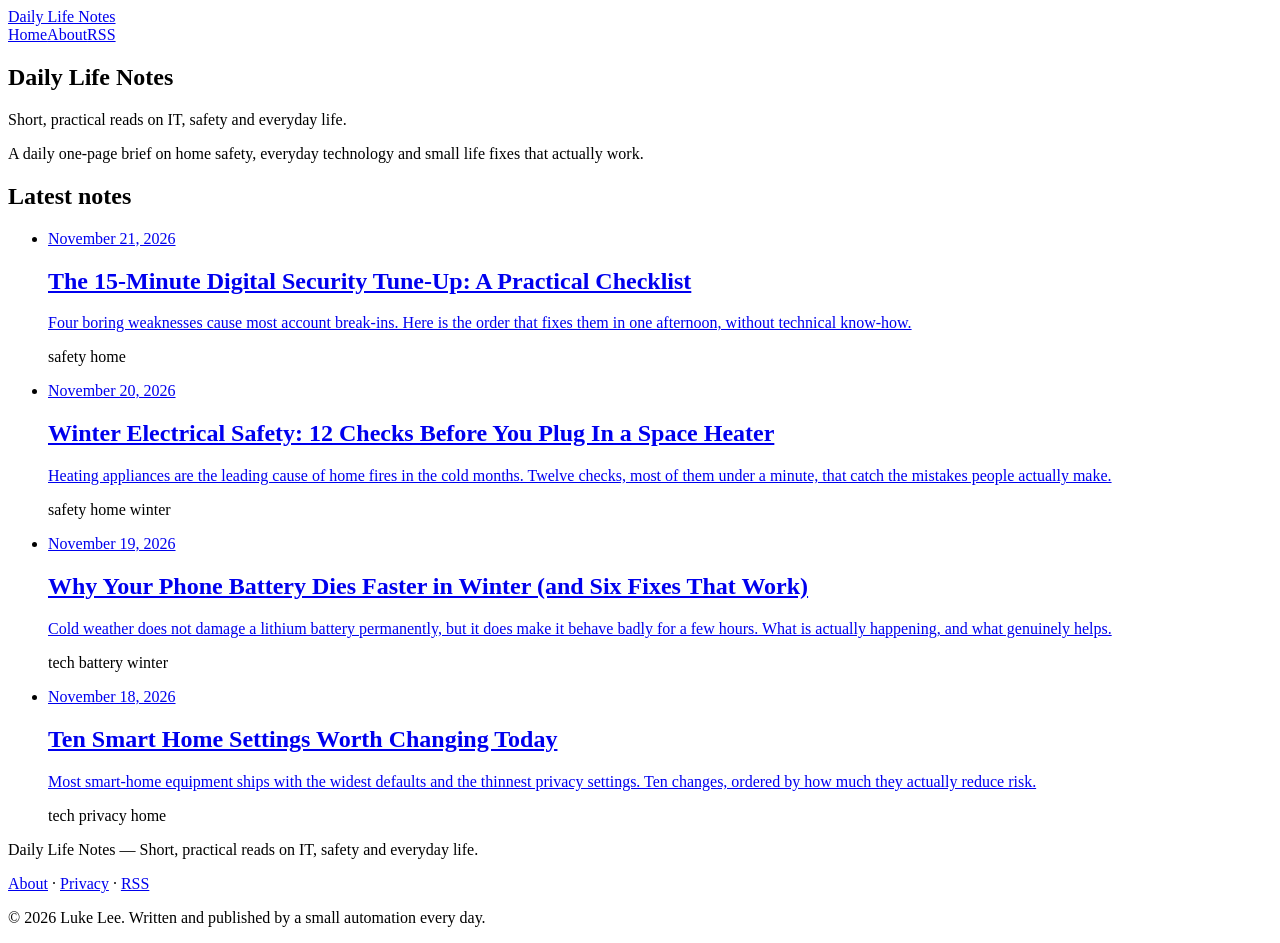
==== index.html @ 11ed5053 "post: The 15-Minute Digital Security Tune-Up: A Practical Checklist (2026-11-21) Published 2026-11-2" ====
<!DOCTYPE html>
<html lang="en">
<head>
  <meta charset="utf-8">
  <meta name="viewport" content="width=device-width, initial-scale=1">
  <title>Daily Life Notes</title>
  <meta name="description" content="A daily one-page brief on home safety, everyday technology and small life fixes that actually work.">
  <meta name="author" content="Luke Lee">
  <meta property="og:site_name" content="Daily Life Notes">
  <meta property="og:title" content="Daily Life Notes">
  <meta property="og:description" content="A daily one-page brief on home safety, everyday technology and small life fixes that actually work.">
  <meta property="og:type" content="website">
  <link rel="canonical" href="https://lukelee5555-sudo.github.io/daily-life-notes/">
  <link rel="stylesheet" href="/daily-life-notes/assets/style.css">
  <link rel="alternate" type="application/rss+xml" title="Daily Life Notes" href="/daily-life-notes/feed.xml">
</head>
<body>
  <header class="site-head">
    <a class="brand" href="/daily-life-notes/">Daily Life Notes</a>
    <nav><a href="/daily-life-notes/">Home</a><a href="/daily-life-notes/about.html">About</a><a href="/daily-life-notes/feed.xml">RSS</a></nav>
  </header>
  <main>
    <section class="hero">
      <h1>Daily Life Notes</h1>
      <p class="lede">Short, practical reads on IT, safety and everyday life.</p>
      <p class="sub">A daily one-page brief on home safety, everyday technology and small life fixes that actually work.</p>
    </section>
    <section>
      <h2 class="section-title">Latest notes</h2>
      <ul class="cards">
      <li class="card">
        <a href="/daily-life-notes/posts/2026-11-21-15-minute-digital-security-tune-up-practical-checklist.html">
          <time datetime="2026-11-21">November 21, 2026</time>
          <h2>The 15-Minute Digital Security Tune-Up: A Practical Checklist</h2>
          <p>Four boring weaknesses cause most account break-ins. Here is the order that fixes them in one afternoon, without technical know-how.</p>
        </a>
        <p class="tags"><span class="tag">safety</span> <span class="tag">home</span></p>
      </li>
      <li class="card">
        <a href="/daily-life-notes/posts/2026-11-20-winter-electrical-safety.html">
          <time datetime="2026-11-20">November 20, 2026</time>
          <h2>Winter Electrical Safety: 12 Checks Before You Plug In a Space Heater</h2>
          <p>Heating appliances are the leading cause of home fires in the cold months. Twelve checks, most of them under a minute, that catch the mistakes people actually make.</p>
        </a>
        <p class="tags"><span class="tag">safety</span> <span class="tag">home</span> <span class="tag">winter</span></p>
      </li>
      <li class="card">
        <a href="/daily-life-notes/posts/2026-11-19-phone-battery-cold-weather.html">
          <time datetime="2026-11-19">November 19, 2026</time>
          <h2>Why Your Phone Battery Dies Faster in Winter (and Six Fixes That Work)</h2>
          <p>Cold weather does not damage a lithium battery permanently, but it does make it behave badly for a few hours. What is actually happening, and what genuinely helps.</p>
        </a>
        <p class="tags"><span class="tag">tech</span> <span class="tag">battery</span> <span class="tag">winter</span></p>
      </li>
      <li class="card">
        <a href="/daily-life-notes/posts/2026-11-18-smart-home-privacy-checklist.html">
          <time datetime="2026-11-18">November 18, 2026</time>
          <h2>Ten Smart Home Settings Worth Changing Today</h2>
          <p>Most smart-home equipment ships with the widest defaults and the thinnest privacy settings. Ten changes, ordered by how much they actually reduce risk.</p>
        </a>
        <p class="tags"><span class="tag">tech</span> <span class="tag">privacy</span> <span class="tag">home</span></p>
      </li>
      </ul>
    </section>

  </main>
  <footer class="site-foot">
    <p>Daily Life Notes — Short, practical reads on IT, safety and everyday life.</p>
    <p><a href="/daily-life-notes/about.html">About</a> · <a href="/daily-life-notes/privacy.html">Privacy</a> · <a href="/daily-life-notes/feed.xml">RSS</a></p>
    <p class="tiny">© 2026 Luke Lee. Written and published by a small automation every day.</p>
  </footer>
</body>
</html>
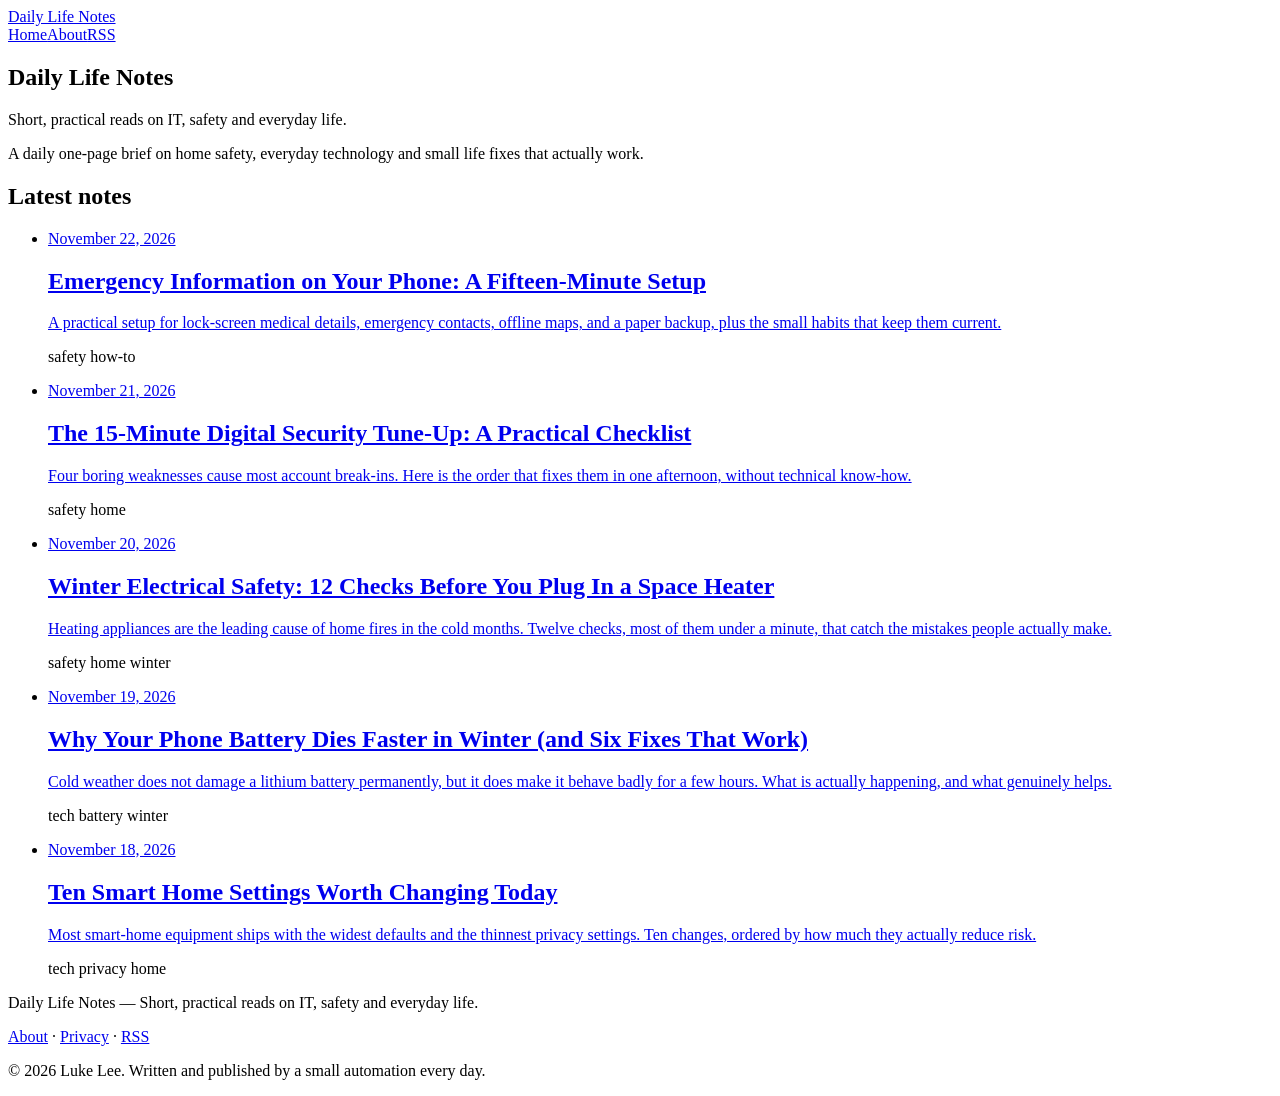
==== commit aabd5ab9: "post: Emergency Information on Your Phone: A Fifteen-Minute Setup (2026-11-22) Published 2026-11-22 " ====
--- a/index.html
+++ b/index.html
@@ -28,6 +28,14 @@
     <section>
       <h2 class="section-title">Latest notes</h2>
       <ul class="cards">
+      <li class="card">
+        <a href="/daily-life-notes/posts/2026-11-22-emergency-information-phone-fifteen-minute-setup.html">
+          <time datetime="2026-11-22">November 22, 2026</time>
+          <h2>Emergency Information on Your Phone: A Fifteen-Minute Setup</h2>
+          <p>A practical setup for lock-screen medical details, emergency contacts, offline maps, and a paper backup, plus the small habits that keep them current.</p>
+        </a>
+        <p class="tags"><span class="tag">safety</span> <span class="tag">how-to</span></p>
+      </li>
       <li class="card">
         <a href="/daily-life-notes/posts/2026-11-21-15-minute-digital-security-tune-up-practical-checklist.html">
           <time datetime="2026-11-21">November 21, 2026</time>
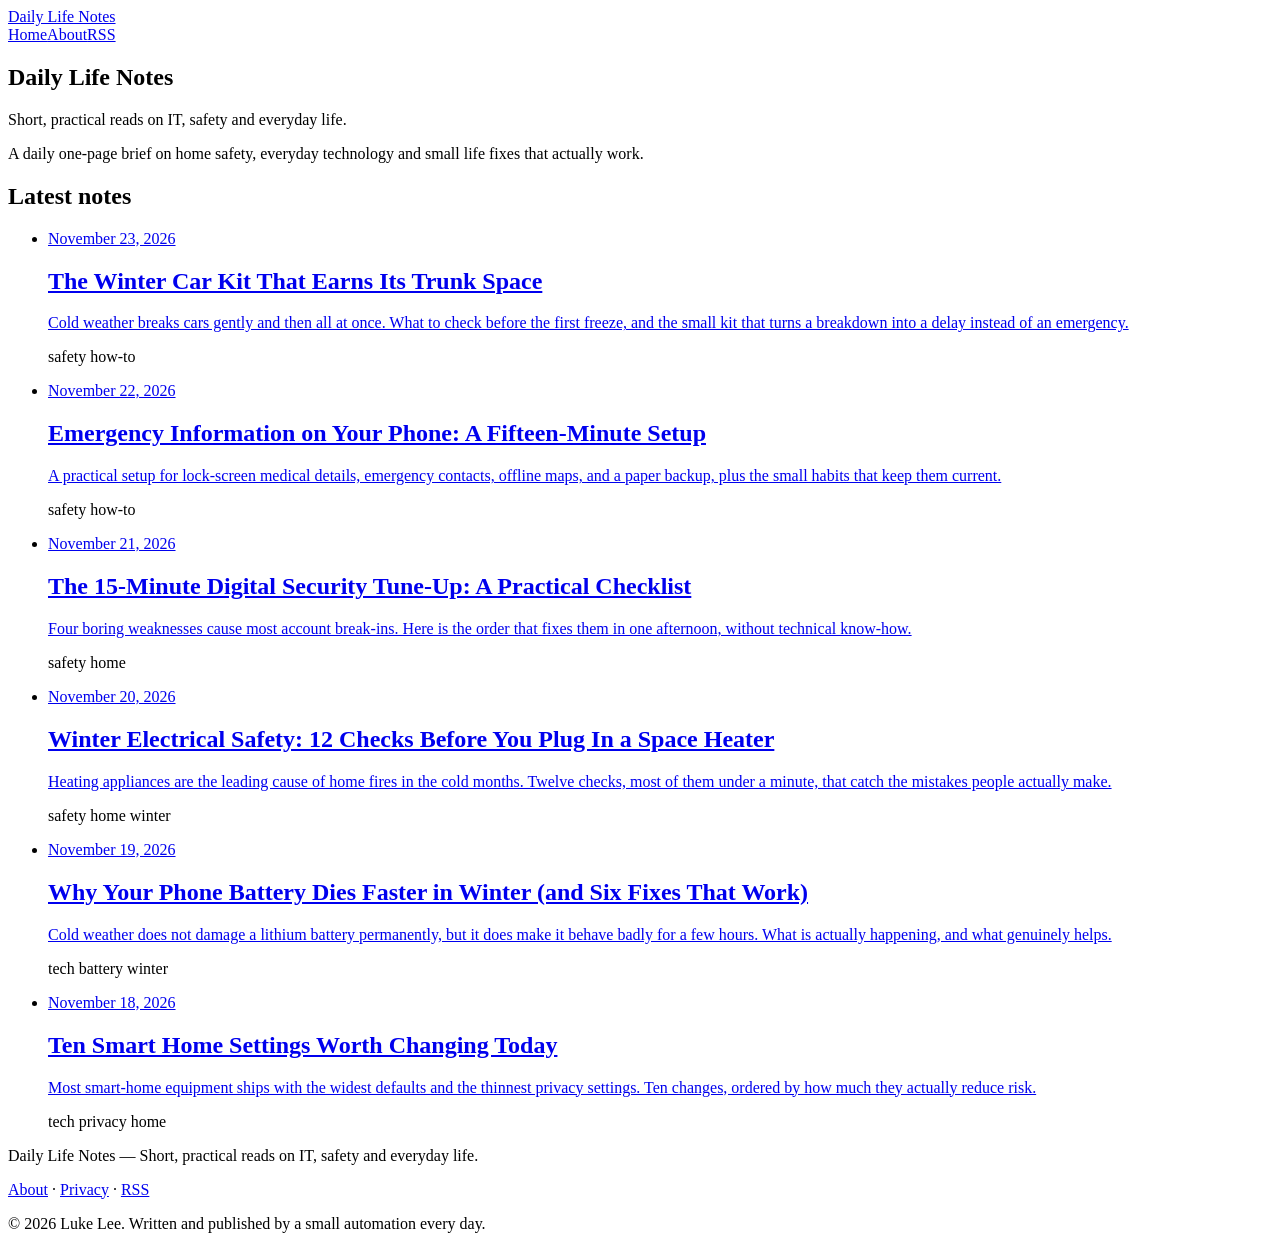
==== commit 9add1db7: "post: The Winter Car Kit That Earns Its Trunk Space (2026-11-23) Published 2026-11-23 09:57 KST." ====
--- a/index.html
+++ b/index.html
@@ -28,6 +28,14 @@
     <section>
       <h2 class="section-title">Latest notes</h2>
       <ul class="cards">
+      <li class="card">
+        <a href="/daily-life-notes/posts/2026-11-23-winter-car-kit-earns-its-trunk-space.html">
+          <time datetime="2026-11-23">November 23, 2026</time>
+          <h2>The Winter Car Kit That Earns Its Trunk Space</h2>
+          <p>Cold weather breaks cars gently and then all at once. What to check before the first freeze, and the small kit that turns a breakdown into a delay instead of an emergency.</p>
+        </a>
+        <p class="tags"><span class="tag">safety</span> <span class="tag">how-to</span></p>
+      </li>
       <li class="card">
         <a href="/daily-life-notes/posts/2026-11-22-emergency-information-phone-fifteen-minute-setup.html">
           <time datetime="2026-11-22">November 22, 2026</time>
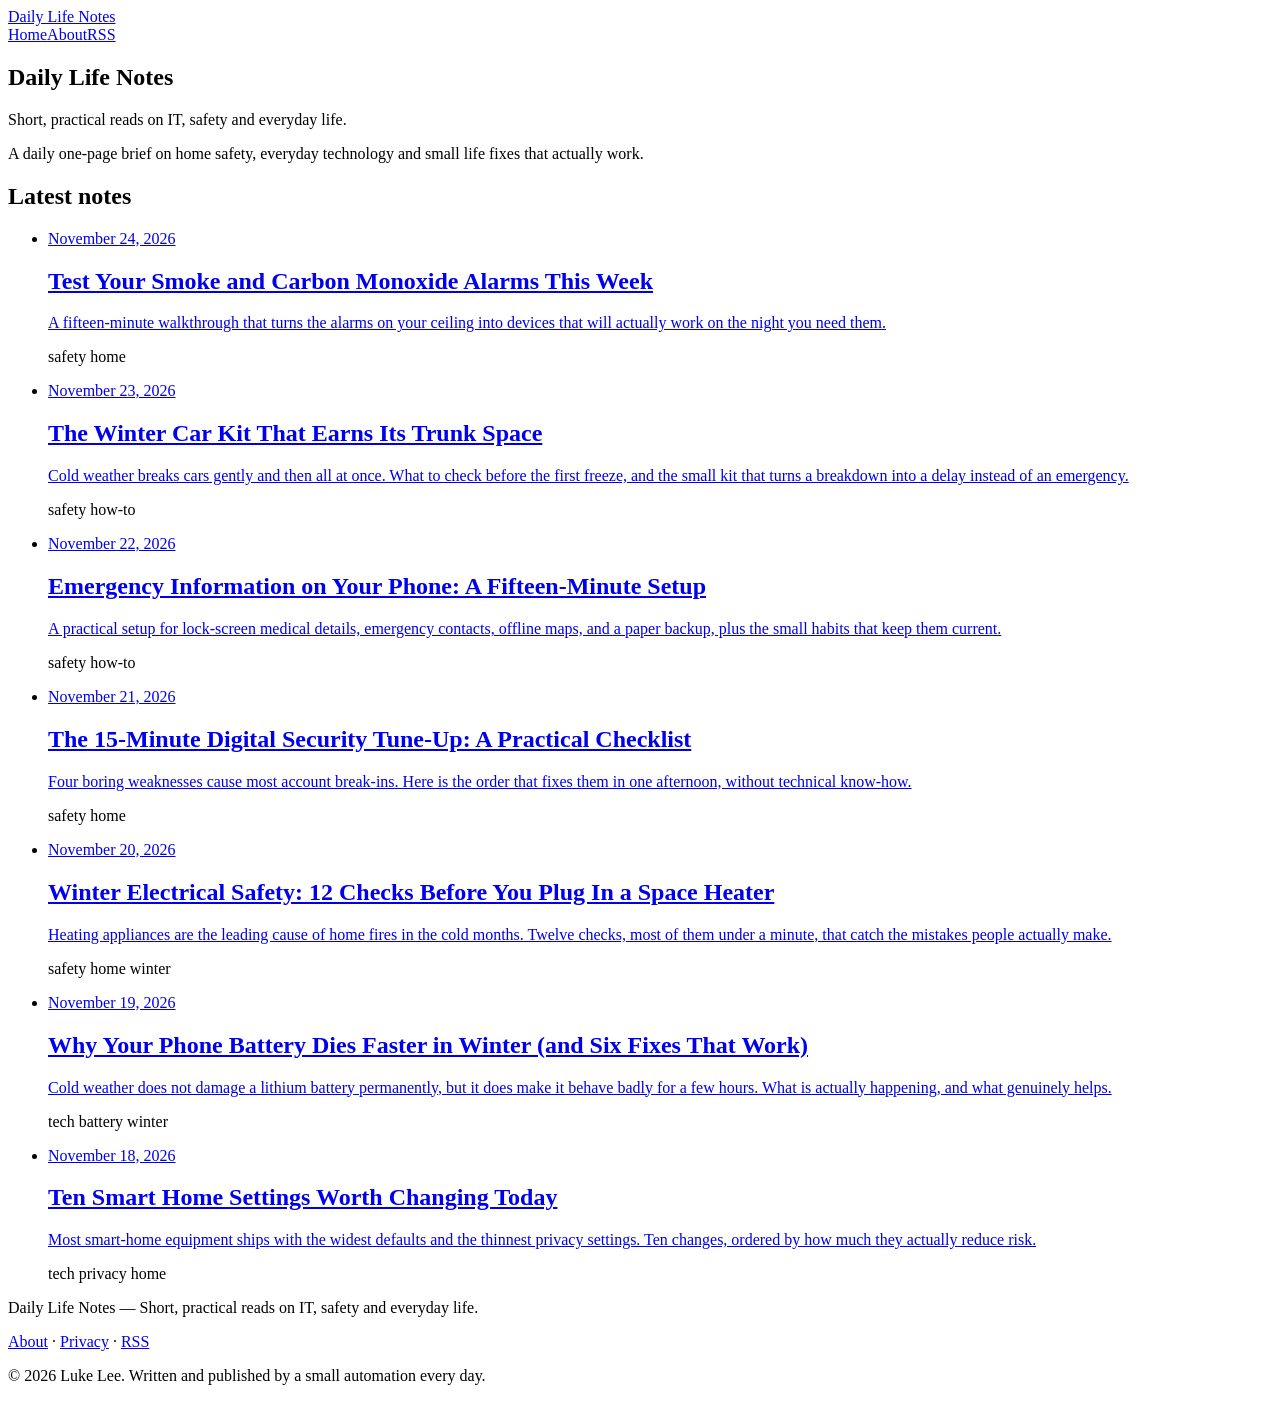
==== commit 7ae9ce34: "post: Test Your Smoke and Carbon Monoxide Alarms This Week (2026-11-24) Published 2026-11-24 09:32 K" ====
--- a/index.html
+++ b/index.html
@@ -28,6 +28,14 @@
     <section>
       <h2 class="section-title">Latest notes</h2>
       <ul class="cards">
+      <li class="card">
+        <a href="/daily-life-notes/posts/2026-11-24-test-smoke-carbon-monoxide-alarms-week.html">
+          <time datetime="2026-11-24">November 24, 2026</time>
+          <h2>Test Your Smoke and Carbon Monoxide Alarms This Week</h2>
+          <p>A fifteen-minute walkthrough that turns the alarms on your ceiling into devices that will actually work on the night you need them.</p>
+        </a>
+        <p class="tags"><span class="tag">safety</span> <span class="tag">home</span></p>
+      </li>
       <li class="card">
         <a href="/daily-life-notes/posts/2026-11-23-winter-car-kit-earns-its-trunk-space.html">
           <time datetime="2026-11-23">November 23, 2026</time>
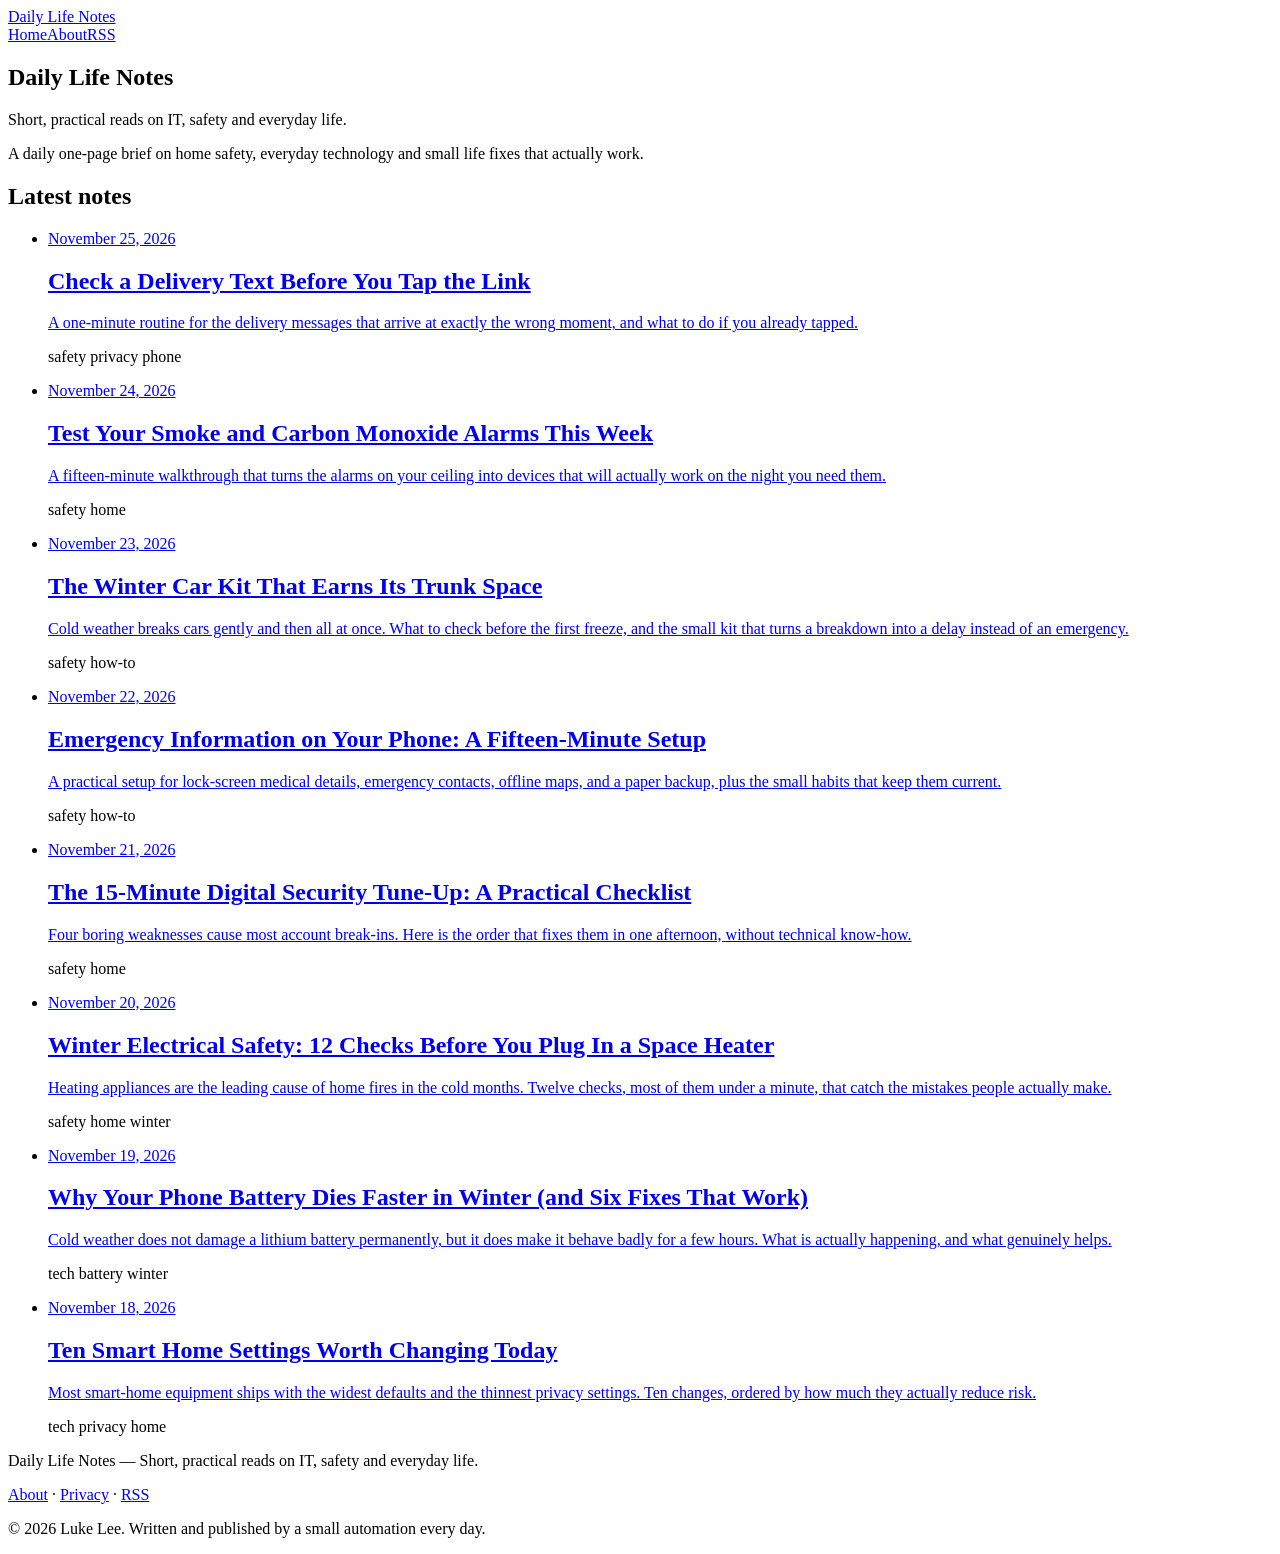
==== commit 99b2e8f8: "post: Check a Delivery Text Before You Tap the Link (2026-11-25) Published 2026-11-25 09:32 KST." ====
--- a/index.html
+++ b/index.html
@@ -28,6 +28,14 @@
     <section>
       <h2 class="section-title">Latest notes</h2>
       <ul class="cards">
+      <li class="card">
+        <a href="/daily-life-notes/posts/2026-11-25-check-delivery-text-before-tap-link.html">
+          <time datetime="2026-11-25">November 25, 2026</time>
+          <h2>Check a Delivery Text Before You Tap the Link</h2>
+          <p>A one-minute routine for the delivery messages that arrive at exactly the wrong moment, and what to do if you already tapped.</p>
+        </a>
+        <p class="tags"><span class="tag">safety</span> <span class="tag">privacy</span> <span class="tag">phone</span></p>
+      </li>
       <li class="card">
         <a href="/daily-life-notes/posts/2026-11-24-test-smoke-carbon-monoxide-alarms-week.html">
           <time datetime="2026-11-24">November 24, 2026</time>
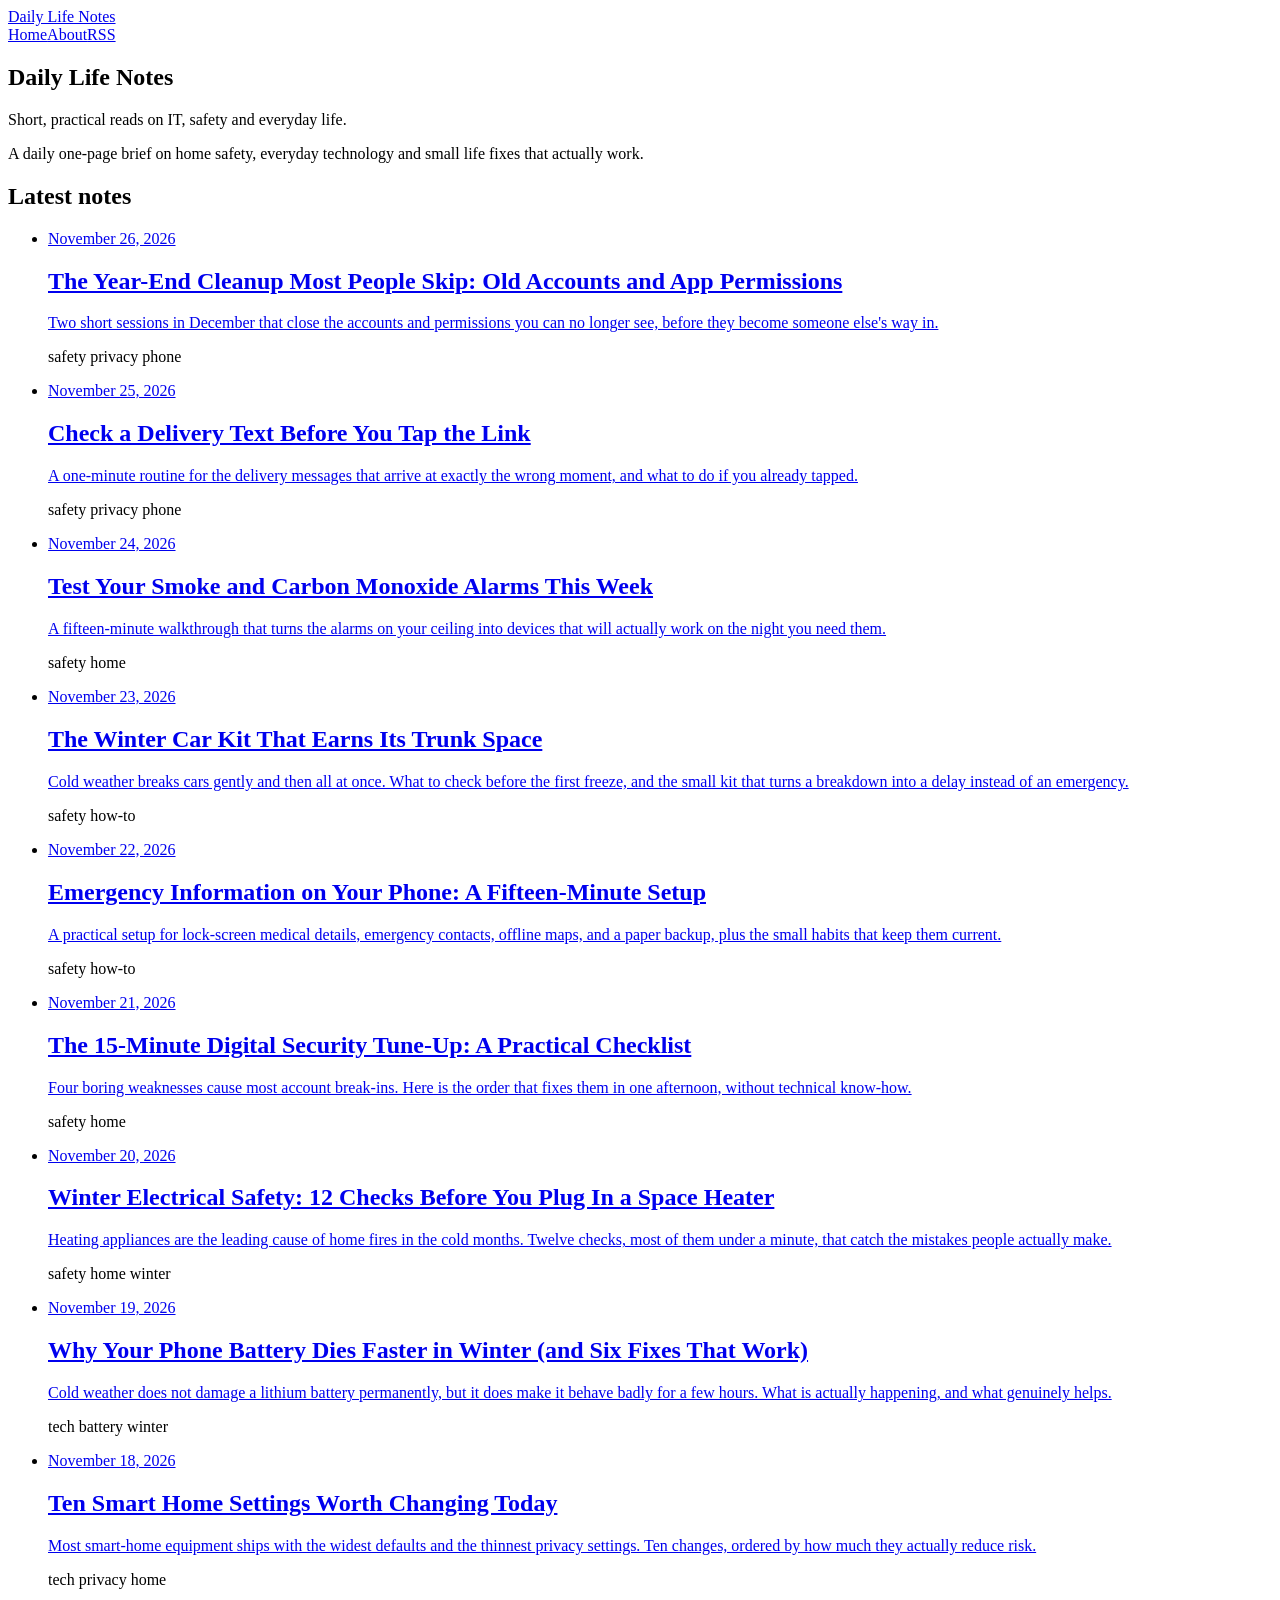
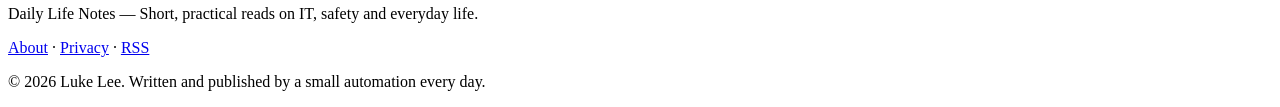
==== commit 37191428: "post: The Year-End Cleanup Most People Skip: Old Accounts and App Permissions (2026-11-26) Published" ====
--- a/index.html
+++ b/index.html
@@ -28,6 +28,14 @@
     <section>
       <h2 class="section-title">Latest notes</h2>
       <ul class="cards">
+      <li class="card">
+        <a href="/daily-life-notes/posts/2026-11-26-year-end-cleanup-most-people-skip-old-accounts.html">
+          <time datetime="2026-11-26">November 26, 2026</time>
+          <h2>The Year-End Cleanup Most People Skip: Old Accounts and App Permissions</h2>
+          <p>Two short sessions in December that close the accounts and permissions you can no longer see, before they become someone else's way in.</p>
+        </a>
+        <p class="tags"><span class="tag">safety</span> <span class="tag">privacy</span> <span class="tag">phone</span></p>
+      </li>
       <li class="card">
         <a href="/daily-life-notes/posts/2026-11-25-check-delivery-text-before-tap-link.html">
           <time datetime="2026-11-25">November 25, 2026</time>
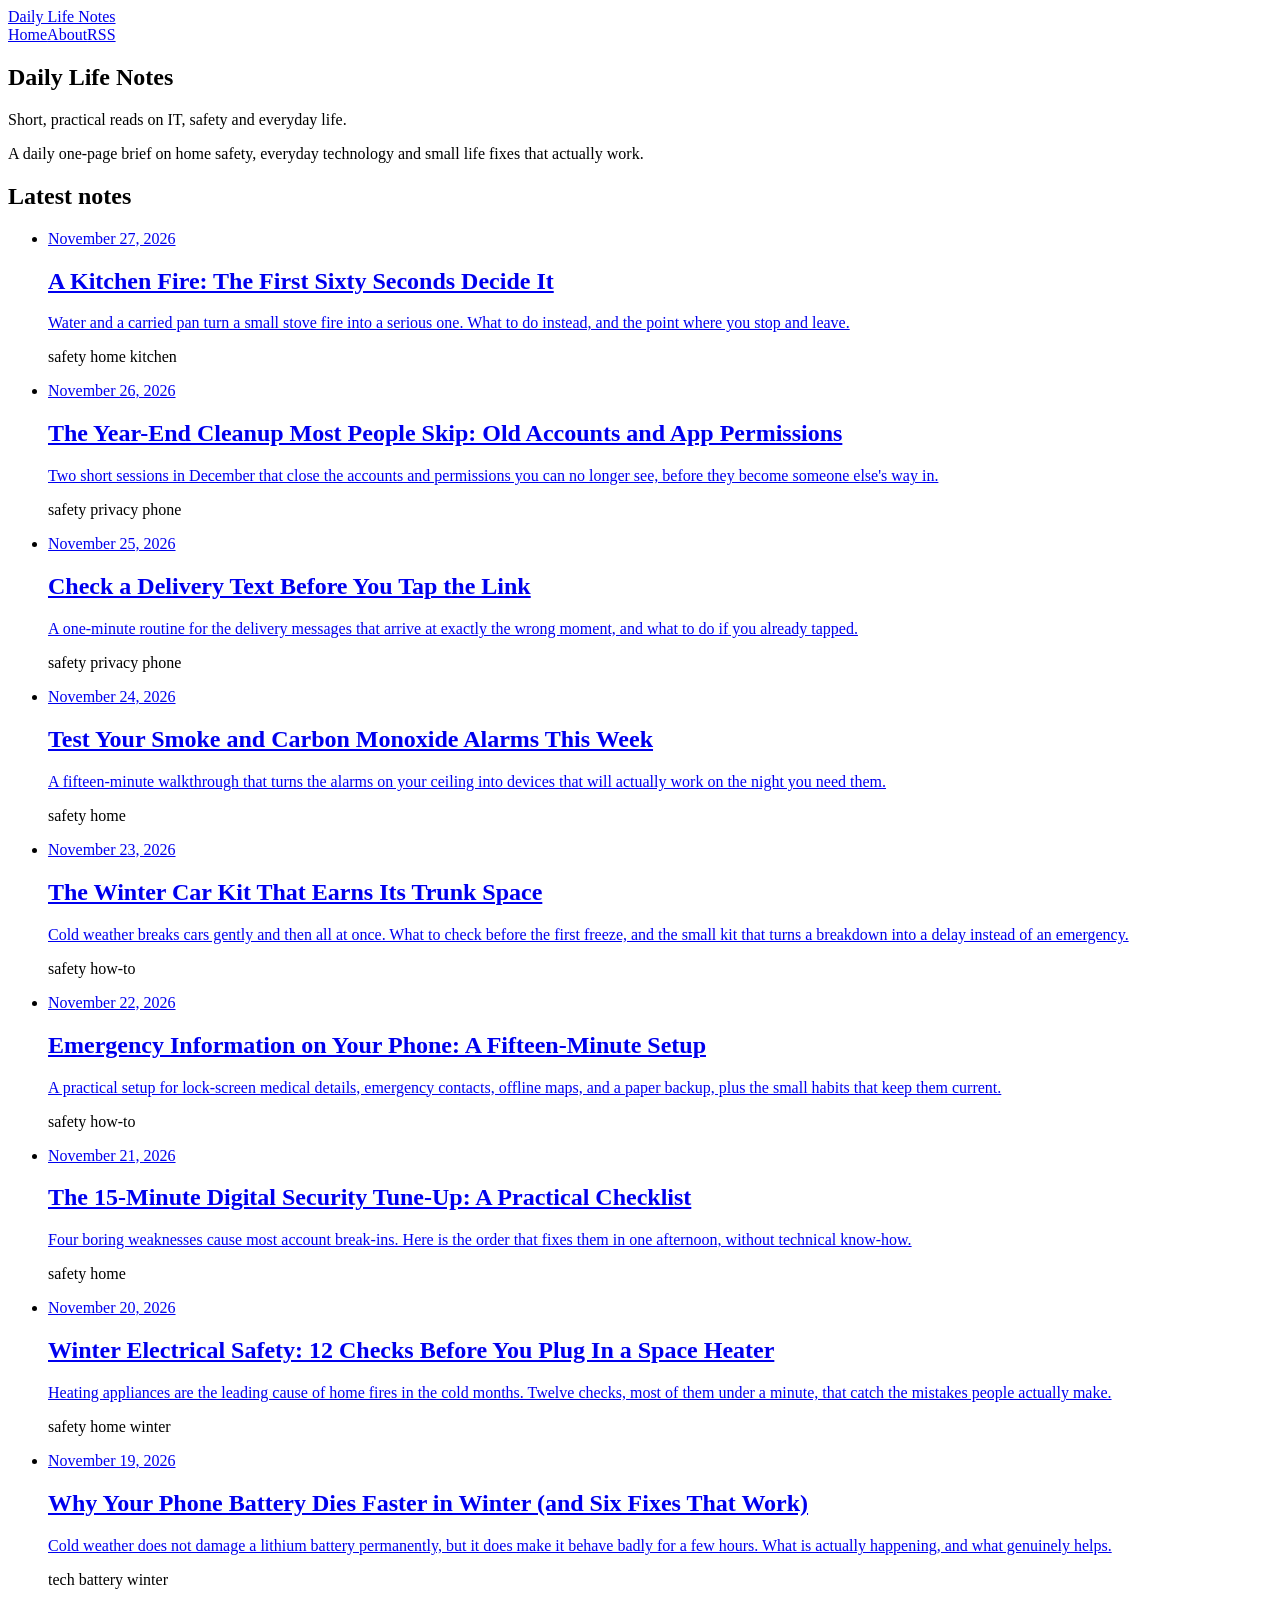
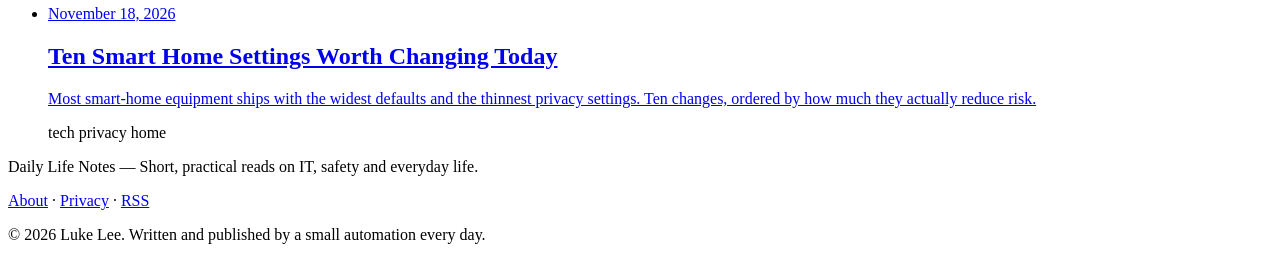
==== commit 04571397: "post: A Kitchen Fire: The First Sixty Seconds Decide It (2026-11-27) Published 2026-11-27 09:37 KST." ====
--- a/index.html
+++ b/index.html
@@ -28,6 +28,14 @@
     <section>
       <h2 class="section-title">Latest notes</h2>
       <ul class="cards">
+      <li class="card">
+        <a href="/daily-life-notes/posts/2026-11-27-kitchen-fire-first-sixty-seconds-decide-it.html">
+          <time datetime="2026-11-27">November 27, 2026</time>
+          <h2>A Kitchen Fire: The First Sixty Seconds Decide It</h2>
+          <p>Water and a carried pan turn a small stove fire into a serious one. What to do instead, and the point where you stop and leave.</p>
+        </a>
+        <p class="tags"><span class="tag">safety</span> <span class="tag">home</span> <span class="tag">kitchen</span></p>
+      </li>
       <li class="card">
         <a href="/daily-life-notes/posts/2026-11-26-year-end-cleanup-most-people-skip-old-accounts.html">
           <time datetime="2026-11-26">November 26, 2026</time>
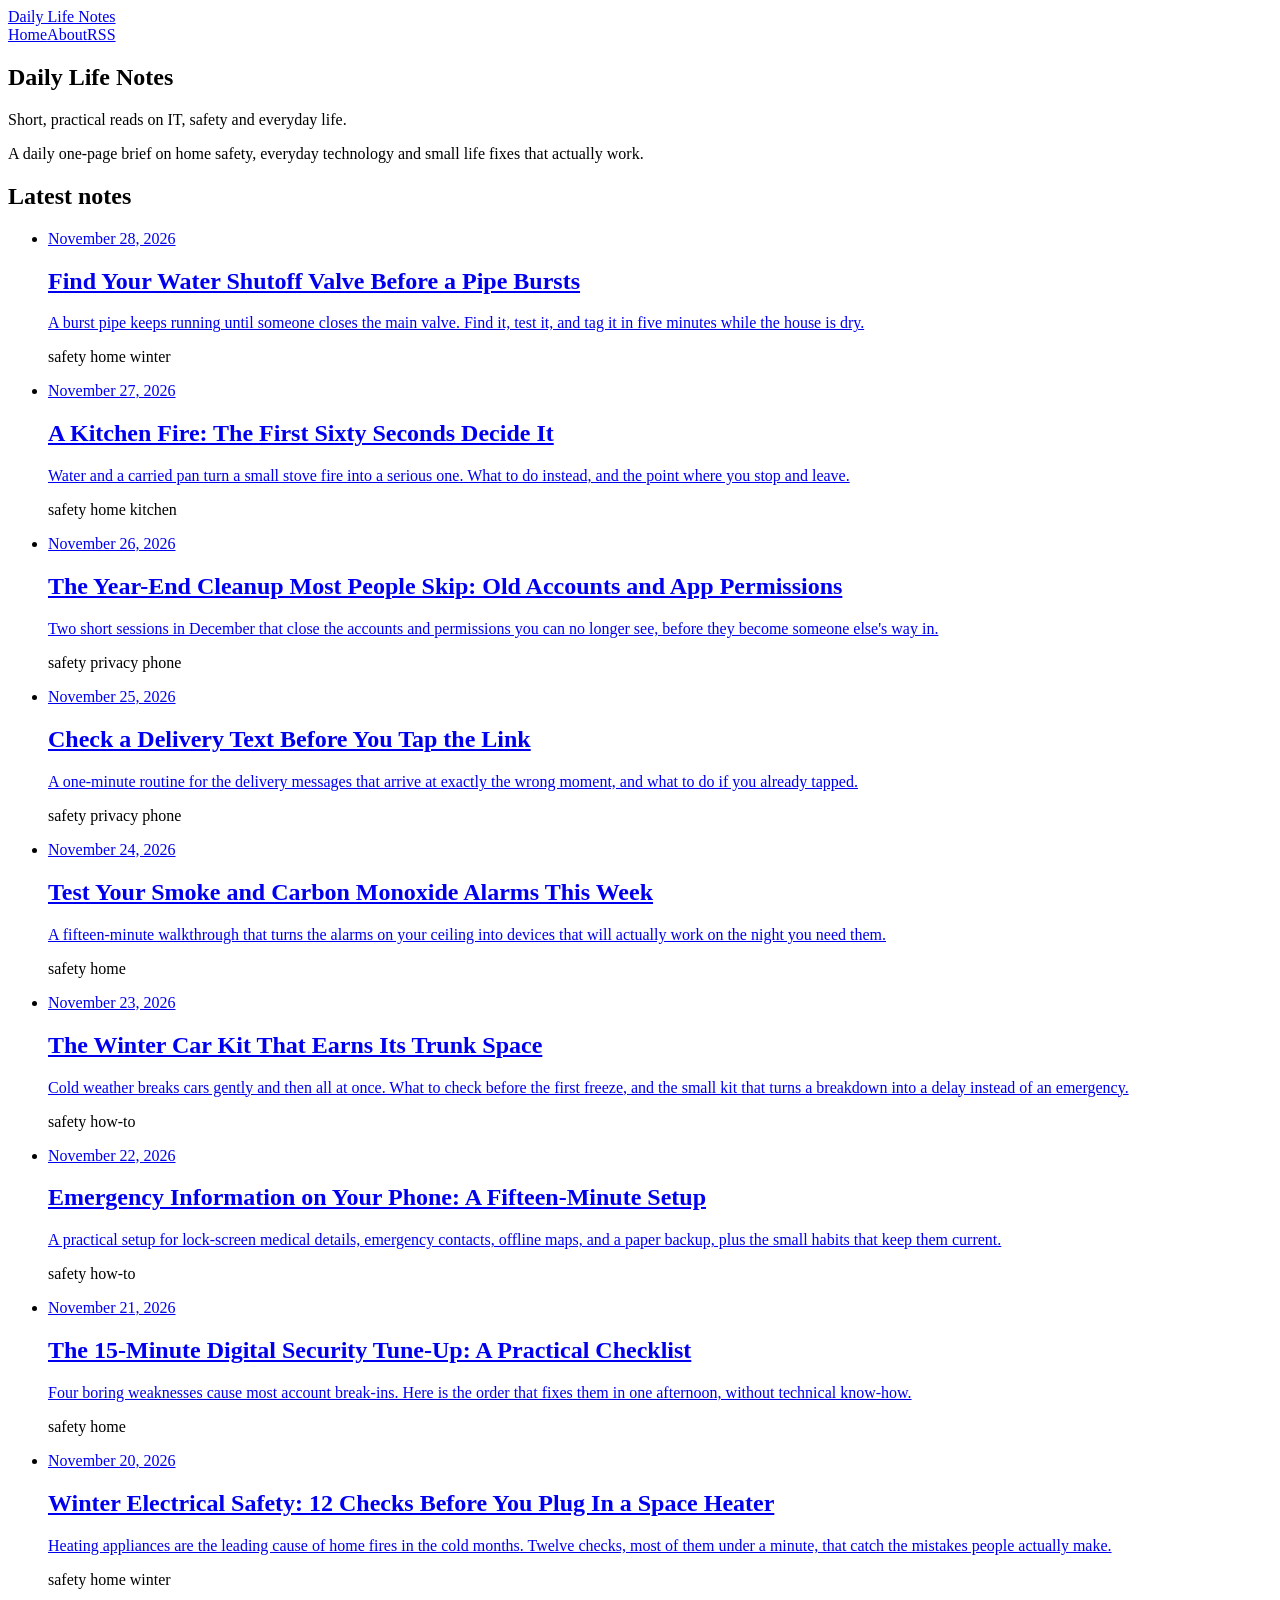
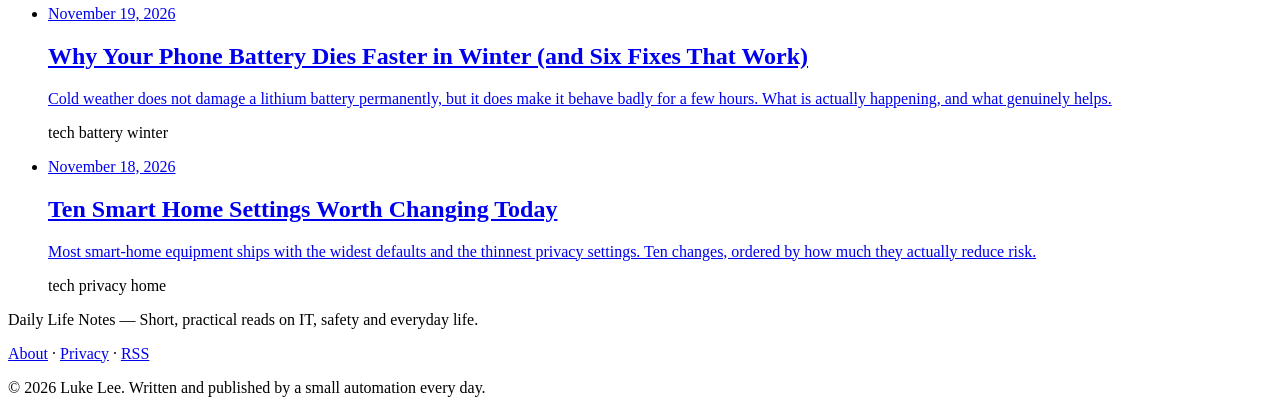
==== commit 561927e9: "post: Find Your Water Shutoff Valve Before a Pipe Bursts (2026-11-28) Published 2026-11-28 09:34 KST" ====
--- a/index.html
+++ b/index.html
@@ -28,6 +28,14 @@
     <section>
       <h2 class="section-title">Latest notes</h2>
       <ul class="cards">
+      <li class="card">
+        <a href="/daily-life-notes/posts/2026-11-28-find-water-shutoff-valve-before-pipe-bursts.html">
+          <time datetime="2026-11-28">November 28, 2026</time>
+          <h2>Find Your Water Shutoff Valve Before a Pipe Bursts</h2>
+          <p>A burst pipe keeps running until someone closes the main valve. Find it, test it, and tag it in five minutes while the house is dry.</p>
+        </a>
+        <p class="tags"><span class="tag">safety</span> <span class="tag">home</span> <span class="tag">winter</span></p>
+      </li>
       <li class="card">
         <a href="/daily-life-notes/posts/2026-11-27-kitchen-fire-first-sixty-seconds-decide-it.html">
           <time datetime="2026-11-27">November 27, 2026</time>
